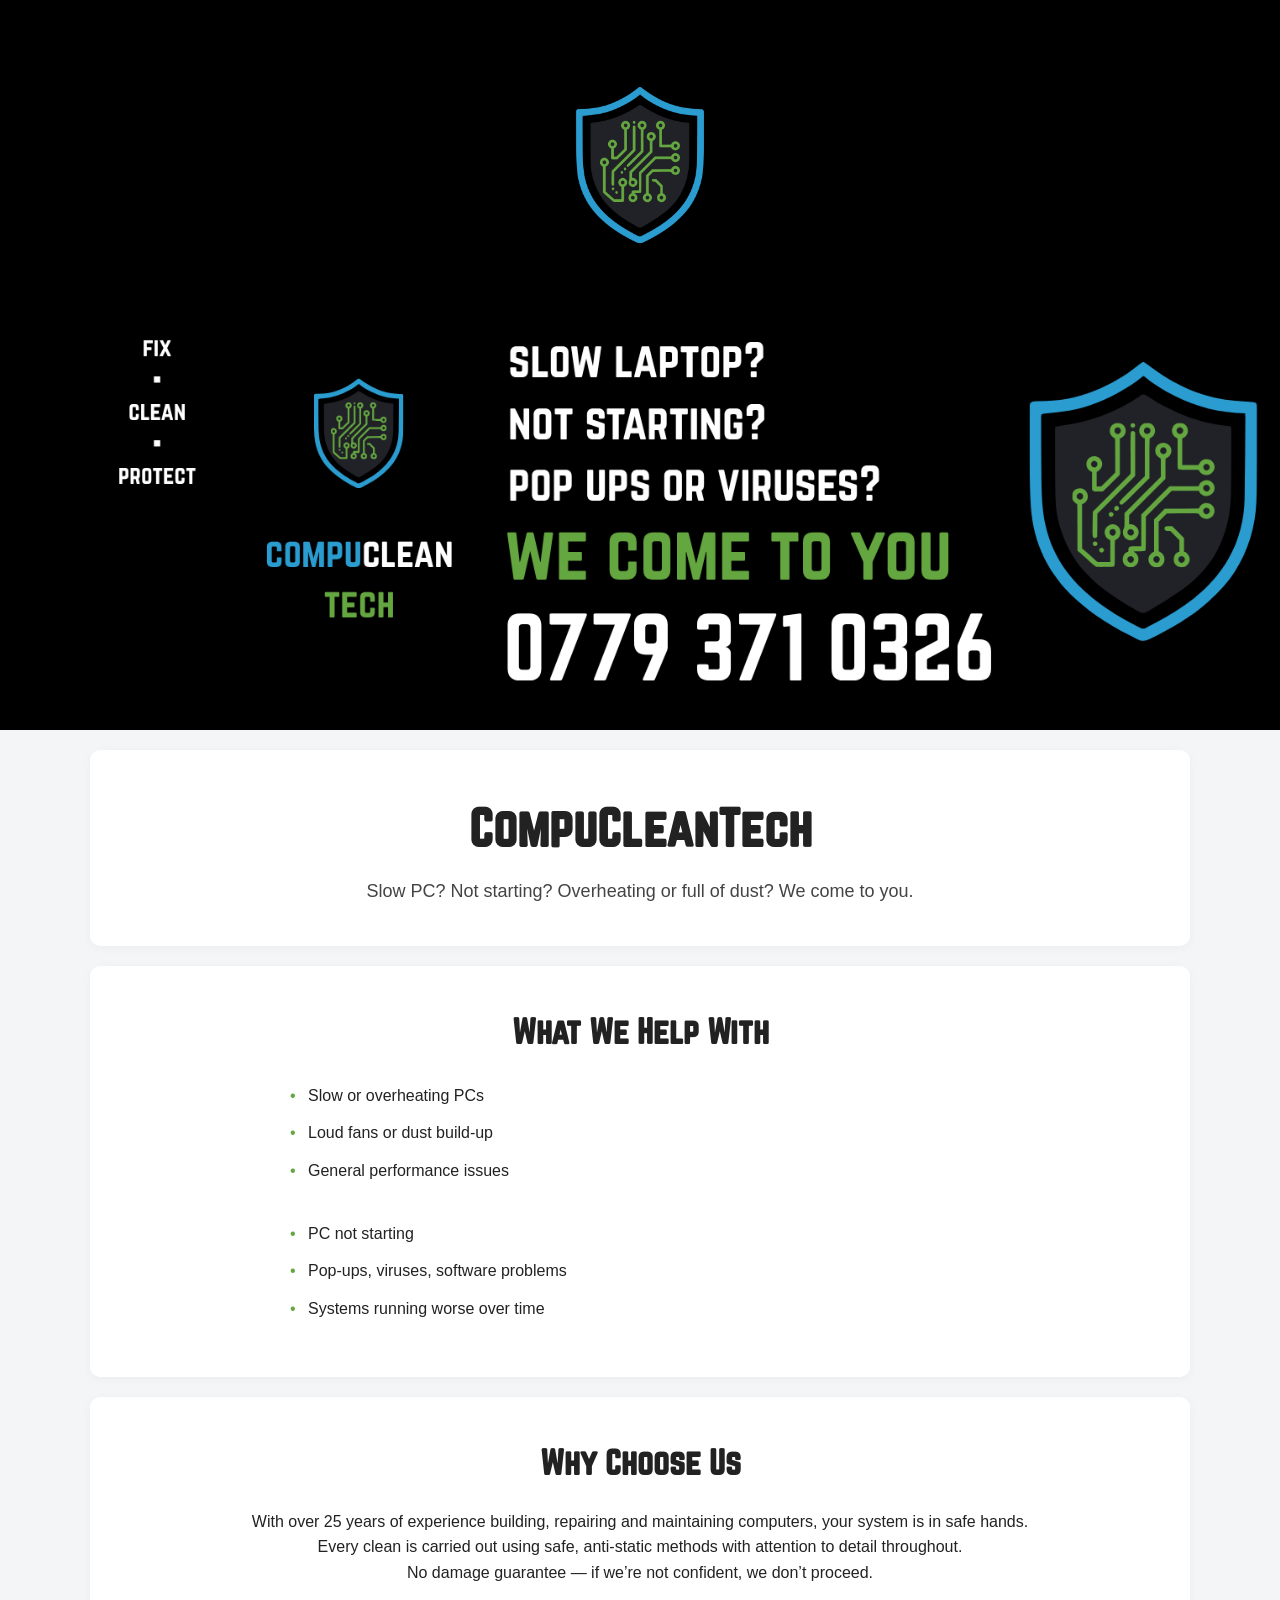
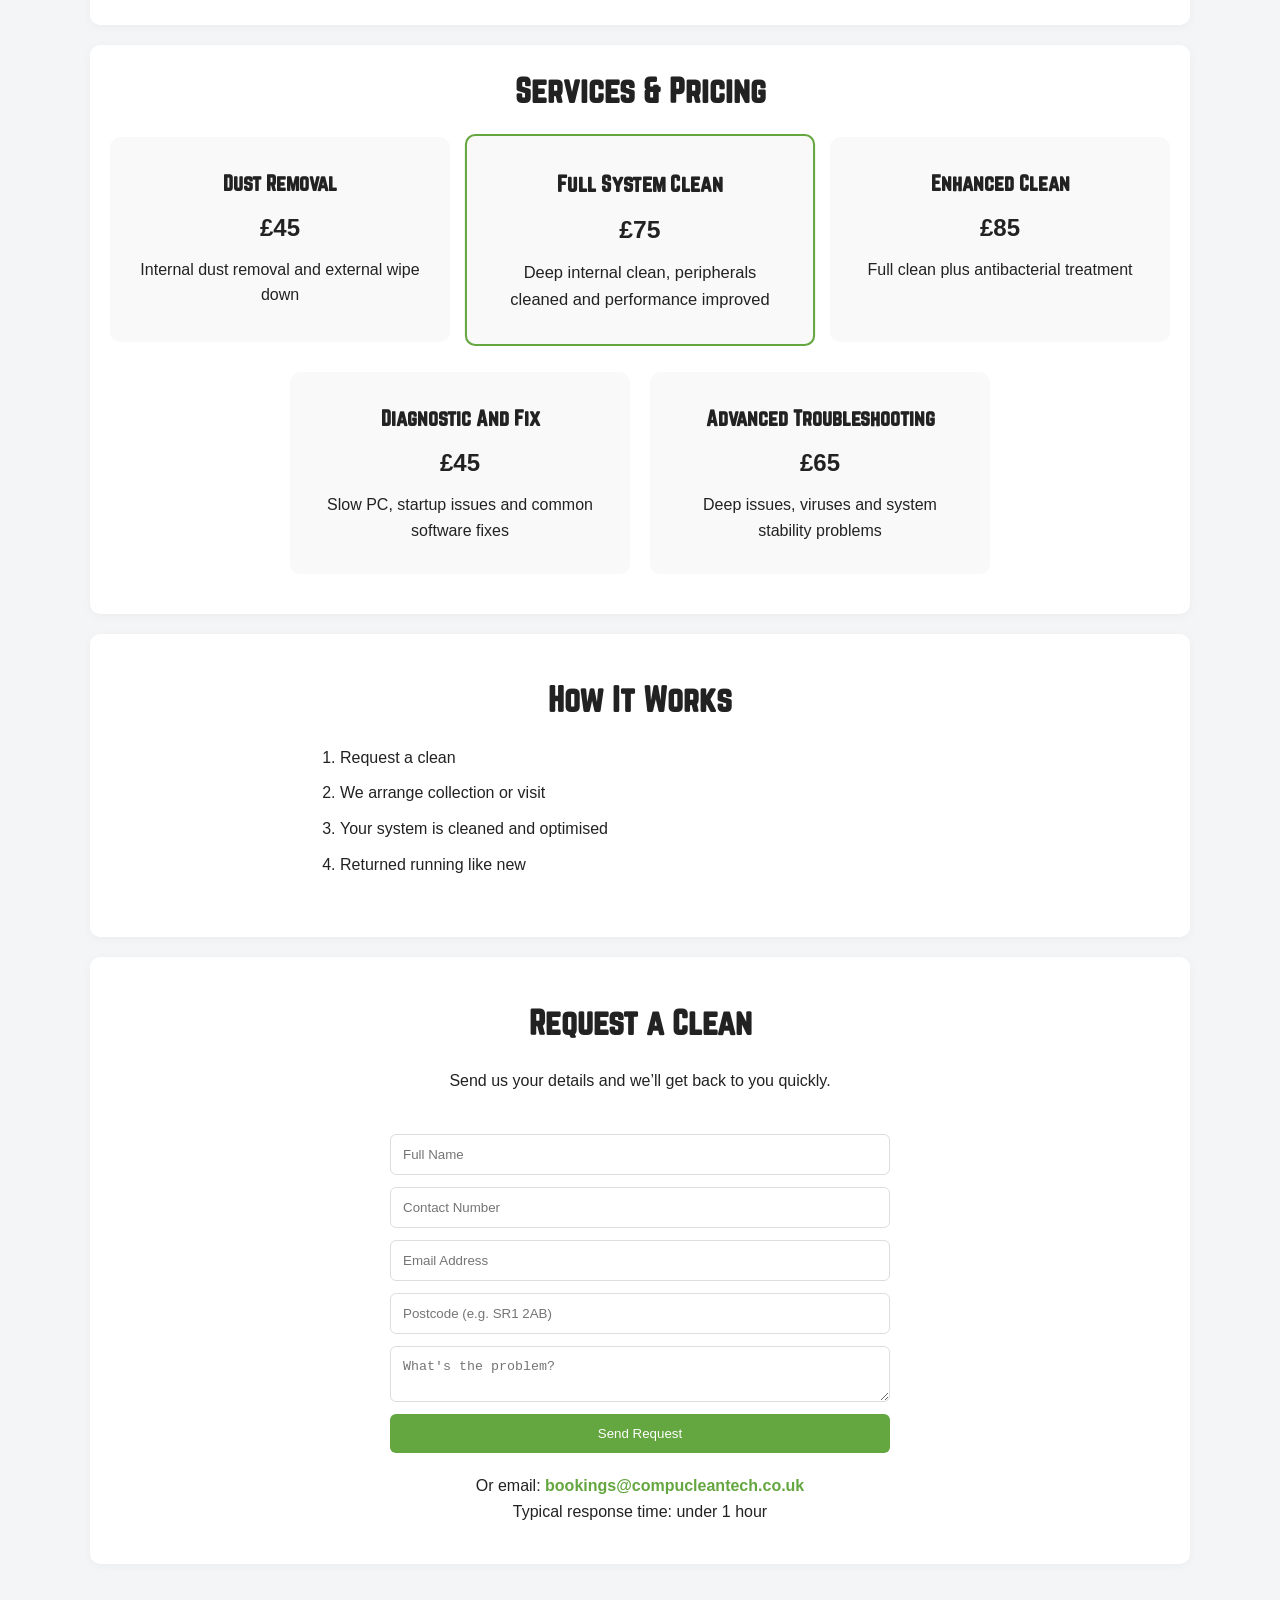
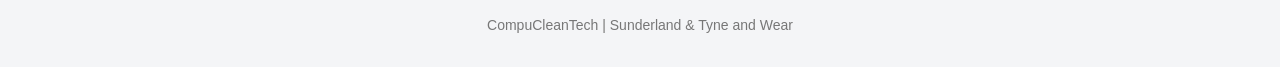
==== index.html @ 12624899 "Add files via upload" ====
<!DOCTYPE html>
<html lang="en">
<head>
  <meta charset="UTF-8">
  <meta name="viewport" content="width=device-width, initial-scale=1.0">
  <title>CompuCleanTech | Sunderland & Tyne and Wear</title>
  <link rel="stylesheet" href="css/styles.css">
</head>

<body>

<header>
  <img src="img/cct-01.png" alt="CompuCleanTech Logo" class="logo">

  <div class="banner">
    <img src="img/cct-02.png" alt="CompuCleanTech Banner">
  </div>
</header>

<section class="container">
  <h1>CompuCleanTech</h1>
  <p class="sub">Slow PC? Not starting? Overheating or full of dust? We come to you.</p>
</section>

<section class="container">
  <h2>What We Help With</h2>

  <ul>
    <li>Slow or overheating PCs</li>
    <li>Loud fans or dust build-up</li>
    <li>General performance issues</li>
  </ul>

  <ul>
    <li>PC not starting</li>
    <li>Pop-ups, viruses, software problems</li>
    <li>Systems running worse over time</li>
  </ul>
</section>

<section class="container">
  <h2>Why Choose Us</h2>

  <p>
    With over 25 years of experience building, repairing and maintaining computers, your system is in safe hands.
  </p>

  <p>
    Every clean is carried out using safe, anti-static methods with attention to detail throughout.
  </p>

  <p class="highlight">
    No damage guarantee — if we’re not confident, we don’t proceed.
  </p>
</section>

<section class="container services">
  <h2>Services & Pricing</h2>

  <div class="cards three">
    <div class="card">
      <h3>Dust Removal</h3>
      <p class="price">£45</p>
      <p>Internal dust removal and external wipe down</p>
    </div>

    <div class="card featured">
      <h3>Full System Clean</h3>
      <p class="price">£75</p>
      <p>Deep internal clean, peripherals cleaned and performance improved</p>
    </div>

    <div class="card">
      <h3>Enhanced Clean</h3>
      <p class="price">£85</p>
      <p>Full clean plus antibacterial treatment</p>
    </div>
  </div>

  <div class="cards two">
    <div class="card">
      <h3>Diagnostic And Fix</h3>
      <p class="price">£45</p>
      <p>Slow PC, startup issues and common software fixes</p>
    </div>

    <div class="card">
      <h3>Advanced Troubleshooting</h3>
      <p class="price">£65</p>
      <p>Deep issues, viruses and system stability problems</p>
    </div>
  </div>
</section>

<section class="container">
  <h2>How It Works</h2>

  <ol>
    <li>Request a clean</li>
    <li>We arrange collection or visit</li>
    <li>Your system is cleaned and optimised</li>
    <li>Returned running like new</li>
  </ol>
</section>

<section class="container contact">
  <h2>Request a Clean</h2>

  <p>Send us your details and we’ll get back to you quickly.</p>

<form name="booking_v3" data-netlify="true" hidden>
  <input type="hidden" name="form-name" value="booking_v3">
</form>

<form name="booking_v3" method="POST" action="/thank-you.html">

  <input type="hidden" name="form-name" value="booking_v3">

  <input type="text" name="full-name" placeholder="Full Name" required>

  <input type="tel" name="phone" placeholder="Contact Number" required>

  <input type="email" name="email" placeholder="Email Address" required>

  <input type="text" name="postcode" placeholder="Postcode (e.g. SR1 2AB)" required>

  <textarea name="problem" placeholder="What's the problem?" required></textarea>

  <button type="submit">Send Request</button>

</form>

  <p>
    Or email: 
    <a href="mailto:bookings@compucleantech.co.uk">
      bookings@compucleantech.co.uk
    </a>
  </p>

  <p>Typical response time: under 1 hour</p>
</section>

<footer>
  <p>CompuCleanTech | Sunderland & Tyne and Wear</p>
</footer>

</body>
</html>
---- css/styles.css ----
@font-face {
  font-family: 'Norwester';
  src: url('./font/norwester.otf') format('opentype');
}

/* RESET */
* {
  margin: 0;
  padding: 0;
  box-sizing: border-box;
}

html, body {
  width: 100%;
  margin: 0;
  padding: 0;
  overflow-x: hidden;
}

/* BASE */
body {
  font-family: Arial, sans-serif;
  line-height: 1.6;
  color: #222;
  background: #f4f5f7;
  text-align: center;
}

/* HEADER */
header {
  background: #000;
  width: 100%;
  padding: 40px 0 0 0;
}

.logo {
  width: 250px;
  height: 250px;
  object-fit: contain;
  display: block;
  margin: 0 auto 20px auto;
}

/* BANNER */
.banner {
  width: 100%;
  background: #000;
}

.banner img {
  width: 100%;
  height: auto;
  max-height: 420px;
  object-fit: contain;
  display: block;
}

/* CONTAINER */
.container {
  max-width: 1100px;
  margin: 20px auto;
  padding: 40px 20px;
  background: #fff;
  border-radius: 10px;
  box-shadow: 0 2px 10px rgba(0,0,0,0.04);
}

/* TYPOGRAPHY */
h1, h2, h3 {
  font-family: 'Norwester', Arial, sans-serif;
}

h1 {
  font-size: 48px;
  margin-bottom: 10px;
}

h2 {
  font-size: 32px;
  margin-bottom: 20px;
}

h3 {
  font-size: 20px;
  margin-bottom: 10px;
}

.sub {
  font-size: 18px;
  color: #444;
}

/* LISTS */
ul {
  list-style: none;
  text-align: left;
  max-width: 700px;
  margin: 10px auto;
}

ul li {
  padding: 6px 0 6px 18px;
  position: relative;
}

ul li::before {
  content: "•";
  position: absolute;
  left: 0;
  color: #64a640;
}

ul + ul {
  margin-top: 25px;
}

/* SERVICES */
.services {
  padding-top: 20px;
}

.cards {
  display: grid;
  gap: 20px;
  margin-top: 20px;
}

.cards.three {
  grid-template-columns: repeat(3, 1fr);
}

.cards.two {
  grid-template-columns: repeat(2, 1fr);
  max-width: 700px;
  margin: 30px auto 0;
}

.card {
  background: #f9f9f9;
  padding: 30px;
  border-radius: 10px;
  transition: 0.2s ease;
}

.card:hover {
  transform: translateY(-5px);
  box-shadow: 0 10px 25px rgba(0,0,0,0.08);
}

.card.featured {
  border: 2px solid #64a640;
  transform: scale(1.03);
}

.price {
  font-size: 24px;
  font-weight: bold;
  margin: 10px 0;
}

/* PROCESS */
ol {
  text-align: left;
  max-width: 600px;
  margin: 20px auto;
}

ol li {
  margin-bottom: 10px;
}

/* FORM */
form {
  display: flex;
  flex-direction: column;
  gap: 12px;
  max-width: 500px;
  margin: 20px auto;
}

input, textarea {
  padding: 12px;
  border: 1px solid #ddd;
  border-radius: 6px;
  width: 100%;
}

button {
  background: #64a640;
  color: #fff;
  border: none;
  padding: 12px;
  border-radius: 6px;
  cursor: pointer;
}

button:hover {
  background: #4f8a34;
}

/* CONTACT LINK */
.contact a {
  color: #64a640;
  font-weight: bold;
  text-decoration: none;
}

/* FOOTER */
footer {
  text-align: center;
  padding: 30px 20px;
  font-size: 14px;
  color: #777;
}

/* RESPONSIVE */
@media (max-width: 900px) {
  .cards.three {
    grid-template-columns: 1fr;
  }

  .cards.two {
    grid-template-columns: 1fr;
  }

  h1 {
    font-size: 36px;
  }

  h2 {
    font-size: 26px;
  }

  .logo {
    width: 180px;
    height: 180px;
  }
}
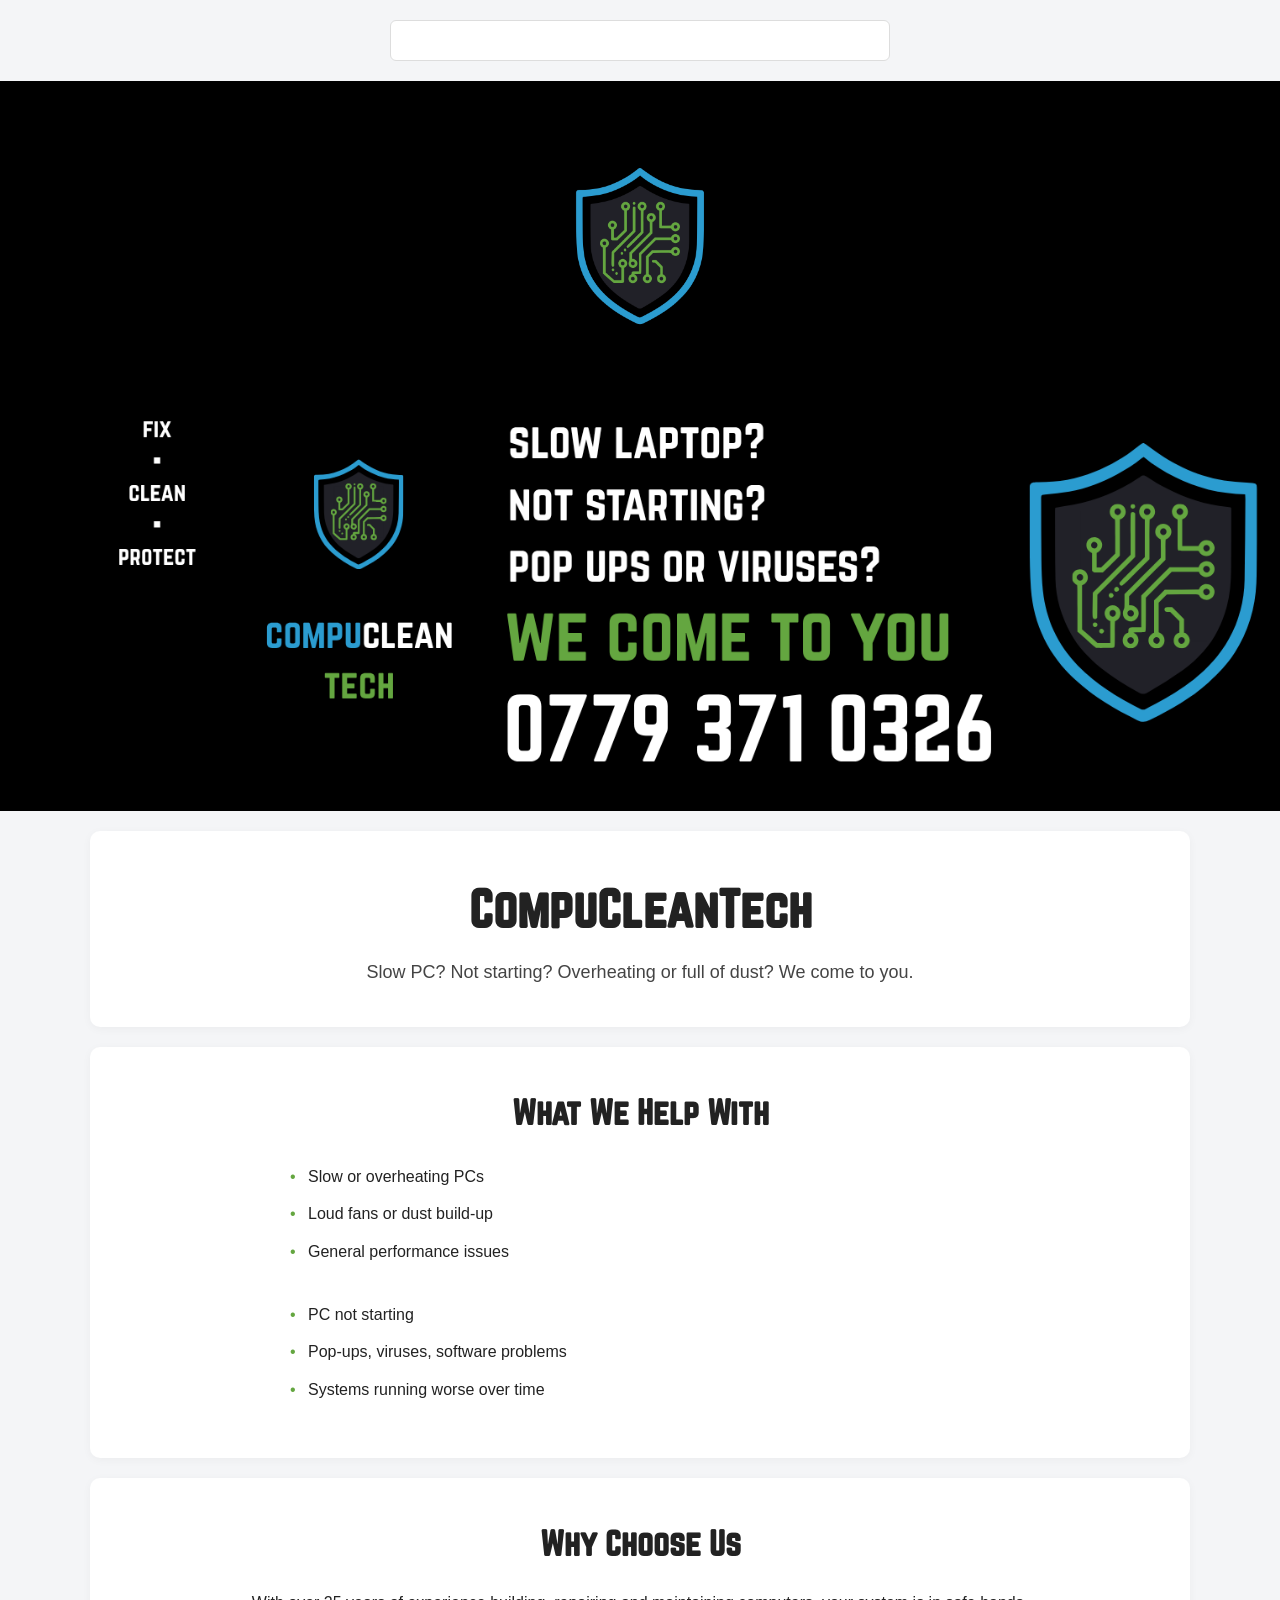
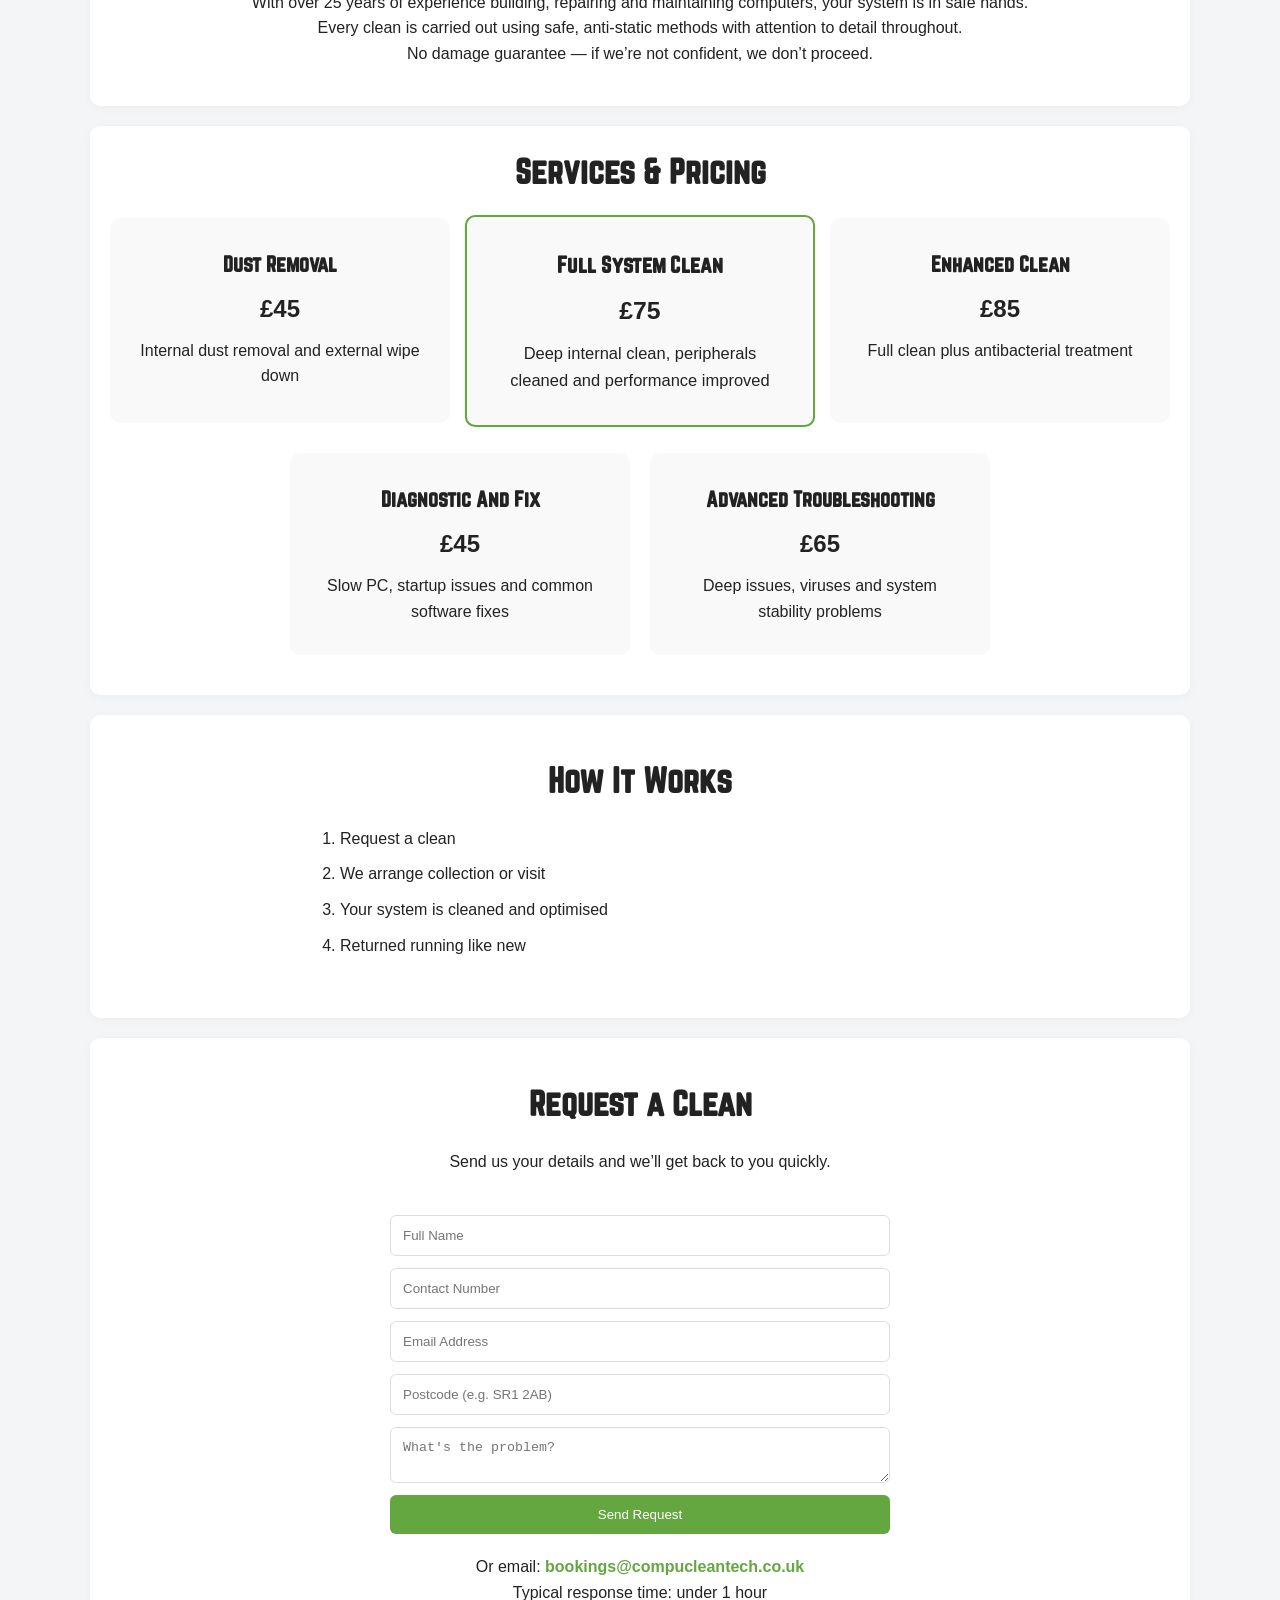
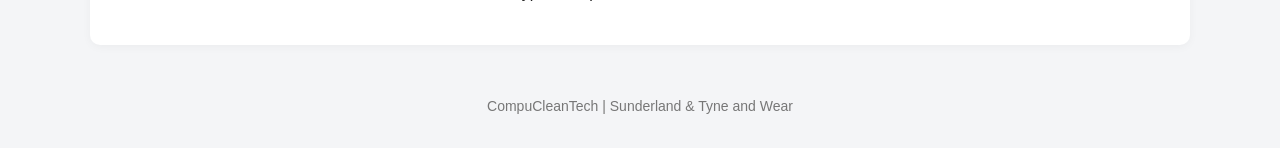
==== commit c4476388: "Add files via upload" ====
--- a/index.html
+++ b/index.html
@@ -1,3 +1,8 @@
+<form name="test-form" method="POST" data-netlify="true">
+  <input type="hidden" name="form-name" value="test-form">
+  <input type="text" name="test" />
+</form>
+
 <!DOCTYPE html>
 <html lang="en">
 <head>
@@ -108,7 +113,7 @@
 
   <p>Send us your details and we’ll get back to you quickly.</p>
 
-<form name="booking_v3" data-netlify="true" hidden>
+<form name="booking_v3" data-netlify="true" netlify>
   <input type="hidden" name="form-name" value="booking_v3">
 </form>
 
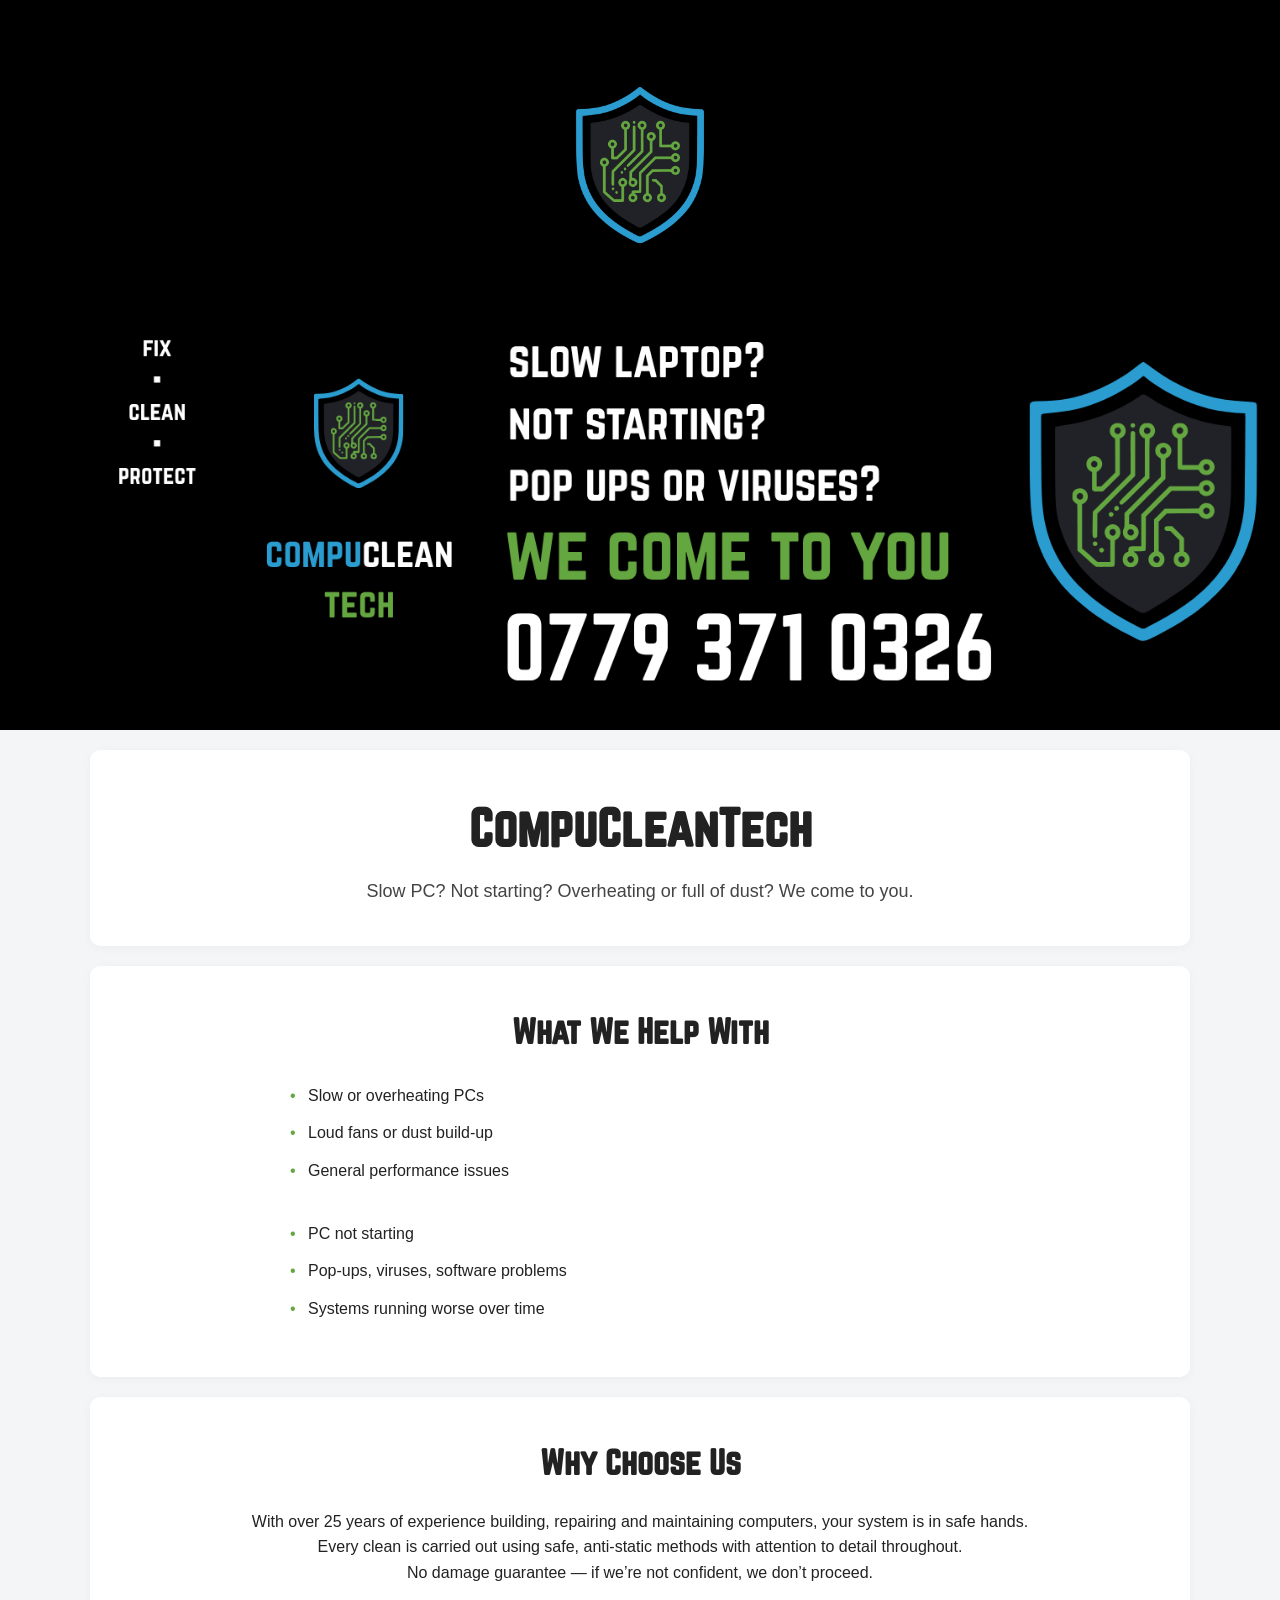
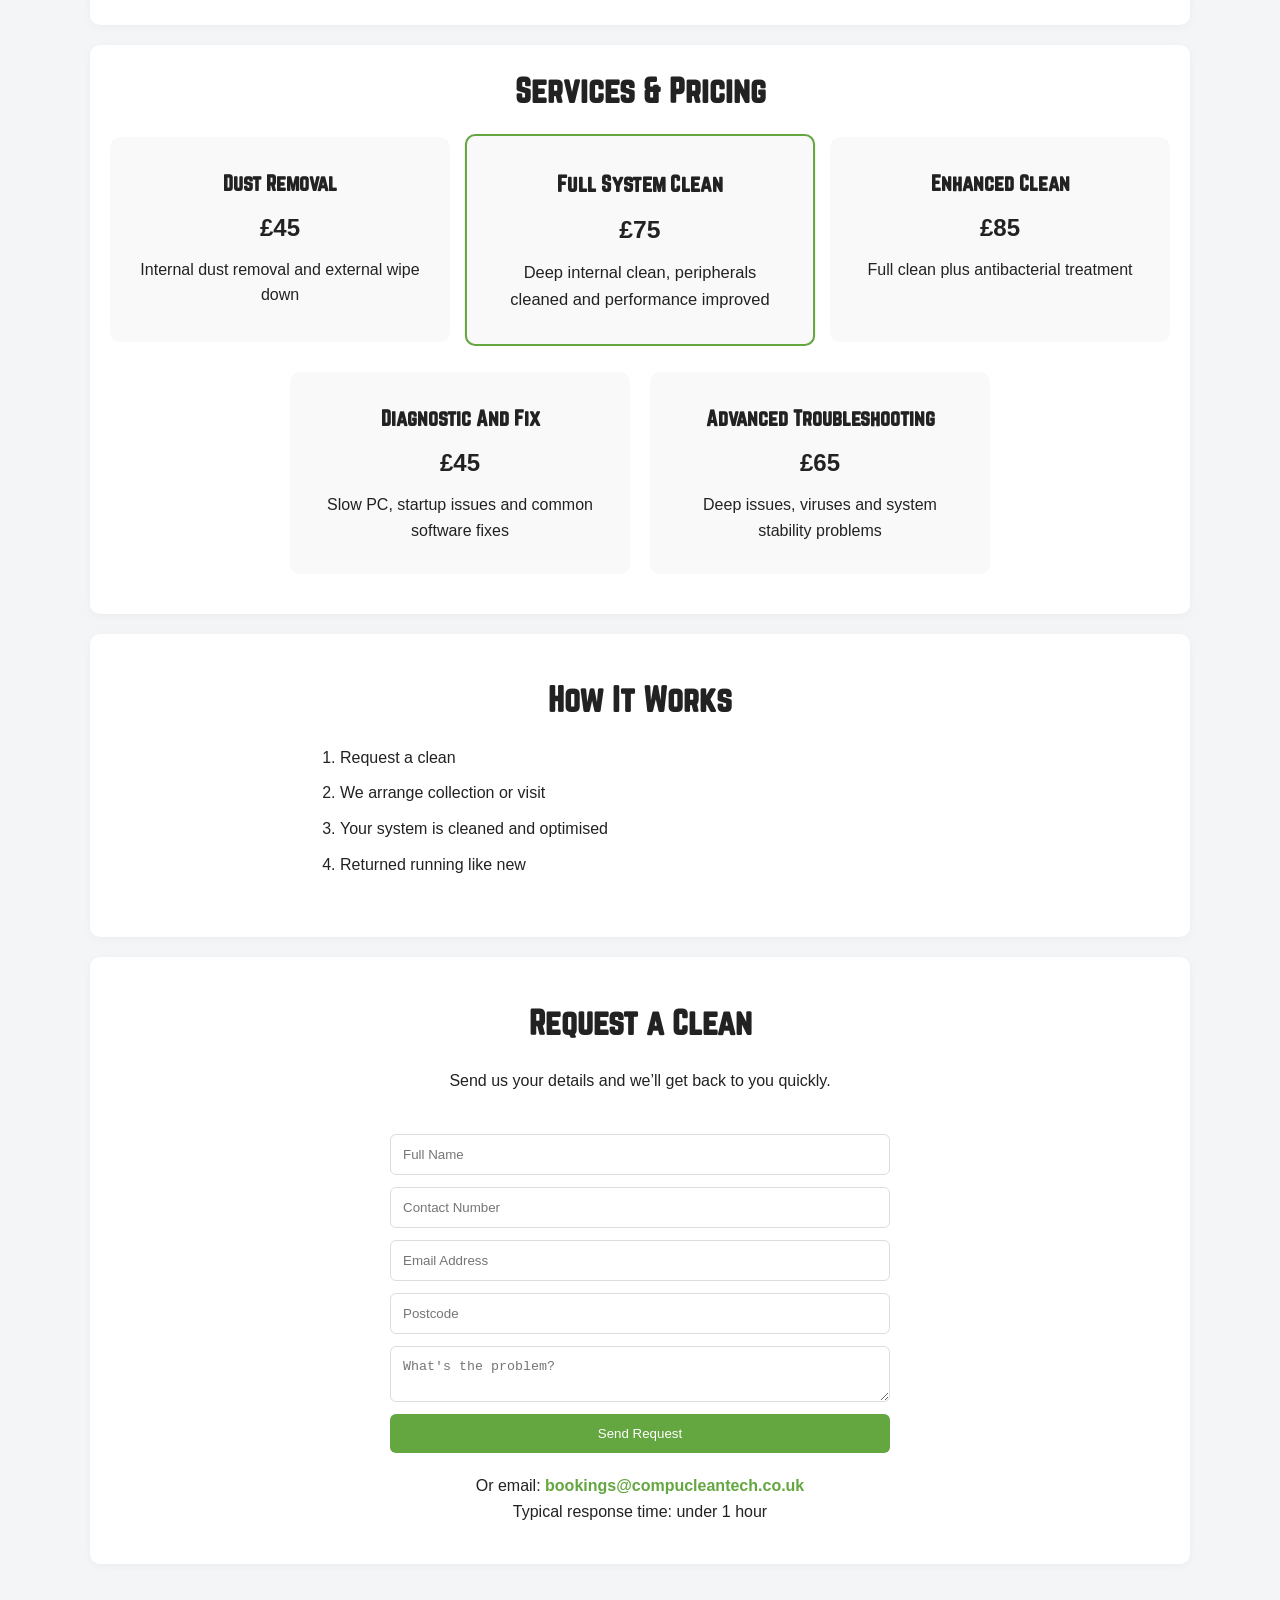
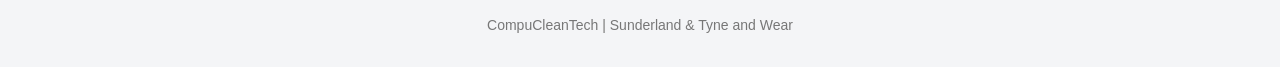
==== commit 862f24ff: "Add files via upload" ====
--- a/index.html
+++ b/index.html
@@ -1,8 +1,3 @@
-<form name="test-form" method="POST" data-netlify="true">
-  <input type="hidden" name="form-name" value="test-form">
-  <input type="text" name="test" />
-</form>
-
 <!DOCTYPE html>
 <html lang="en">
 <head>
@@ -117,19 +112,19 @@
   <input type="hidden" name="form-name" value="booking_v3">
 </form>
 
-<form name="booking_v3" method="POST" action="/thank-you.html">
+<form name="booking_v3" method="POST" action="/thank-you">
 
   <input type="hidden" name="form-name" value="booking_v3">
 
-  <input type="text" name="full-name" placeholder="Full Name" required>
+ <input type="text" name="fullname" placeholder="Full Name" required>
 
-  <input type="tel" name="phone" placeholder="Contact Number" required>
+<input type="tel" name="phone" placeholder="Contact Number" required>
 
-  <input type="email" name="email" placeholder="Email Address" required>
+<input type="email" name="email" placeholder="Email Address" required>
 
-  <input type="text" name="postcode" placeholder="Postcode (e.g. SR1 2AB)" required>
+<input type="text" name="postcode" placeholder="Postcode" required>
 
-  <textarea name="problem" placeholder="What's the problem?" required></textarea>
+<textarea name="problem" placeholder="What's the problem?" required></textarea>
 
   <button type="submit">Send Request</button>
 
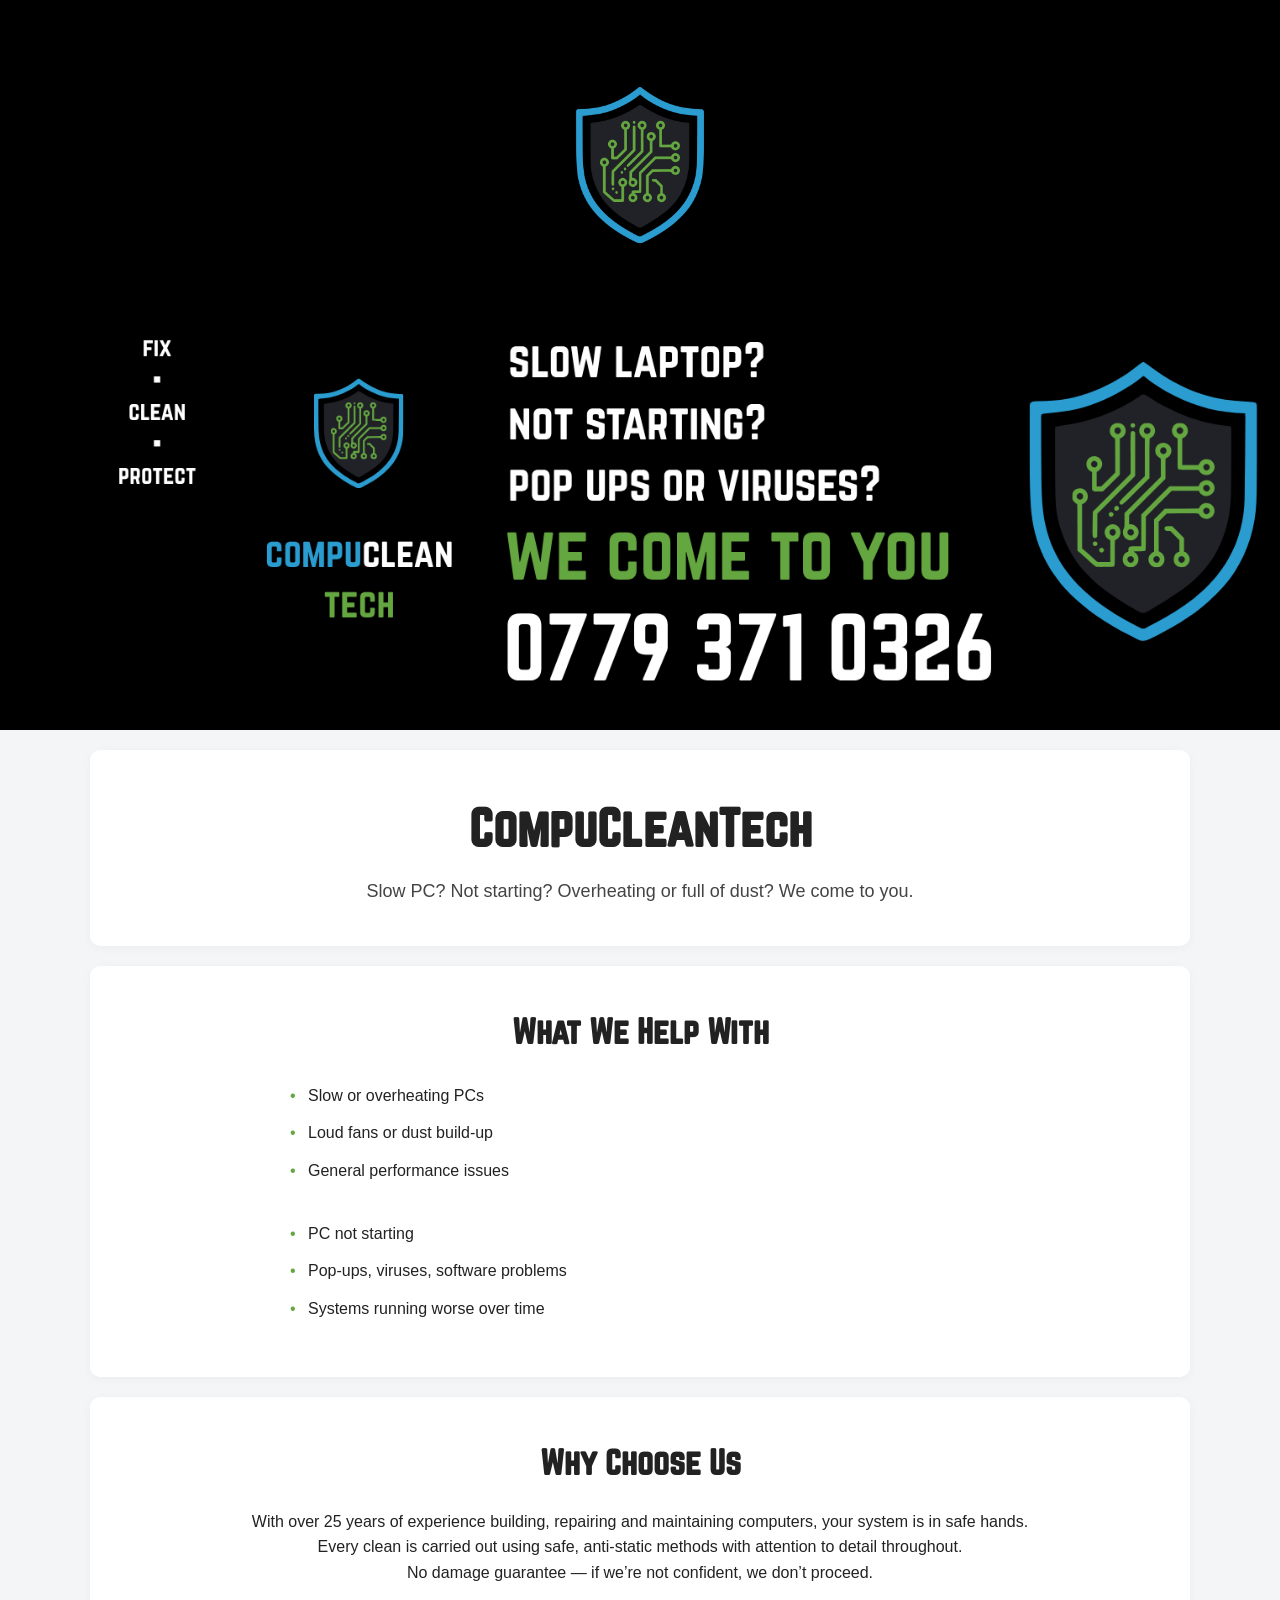
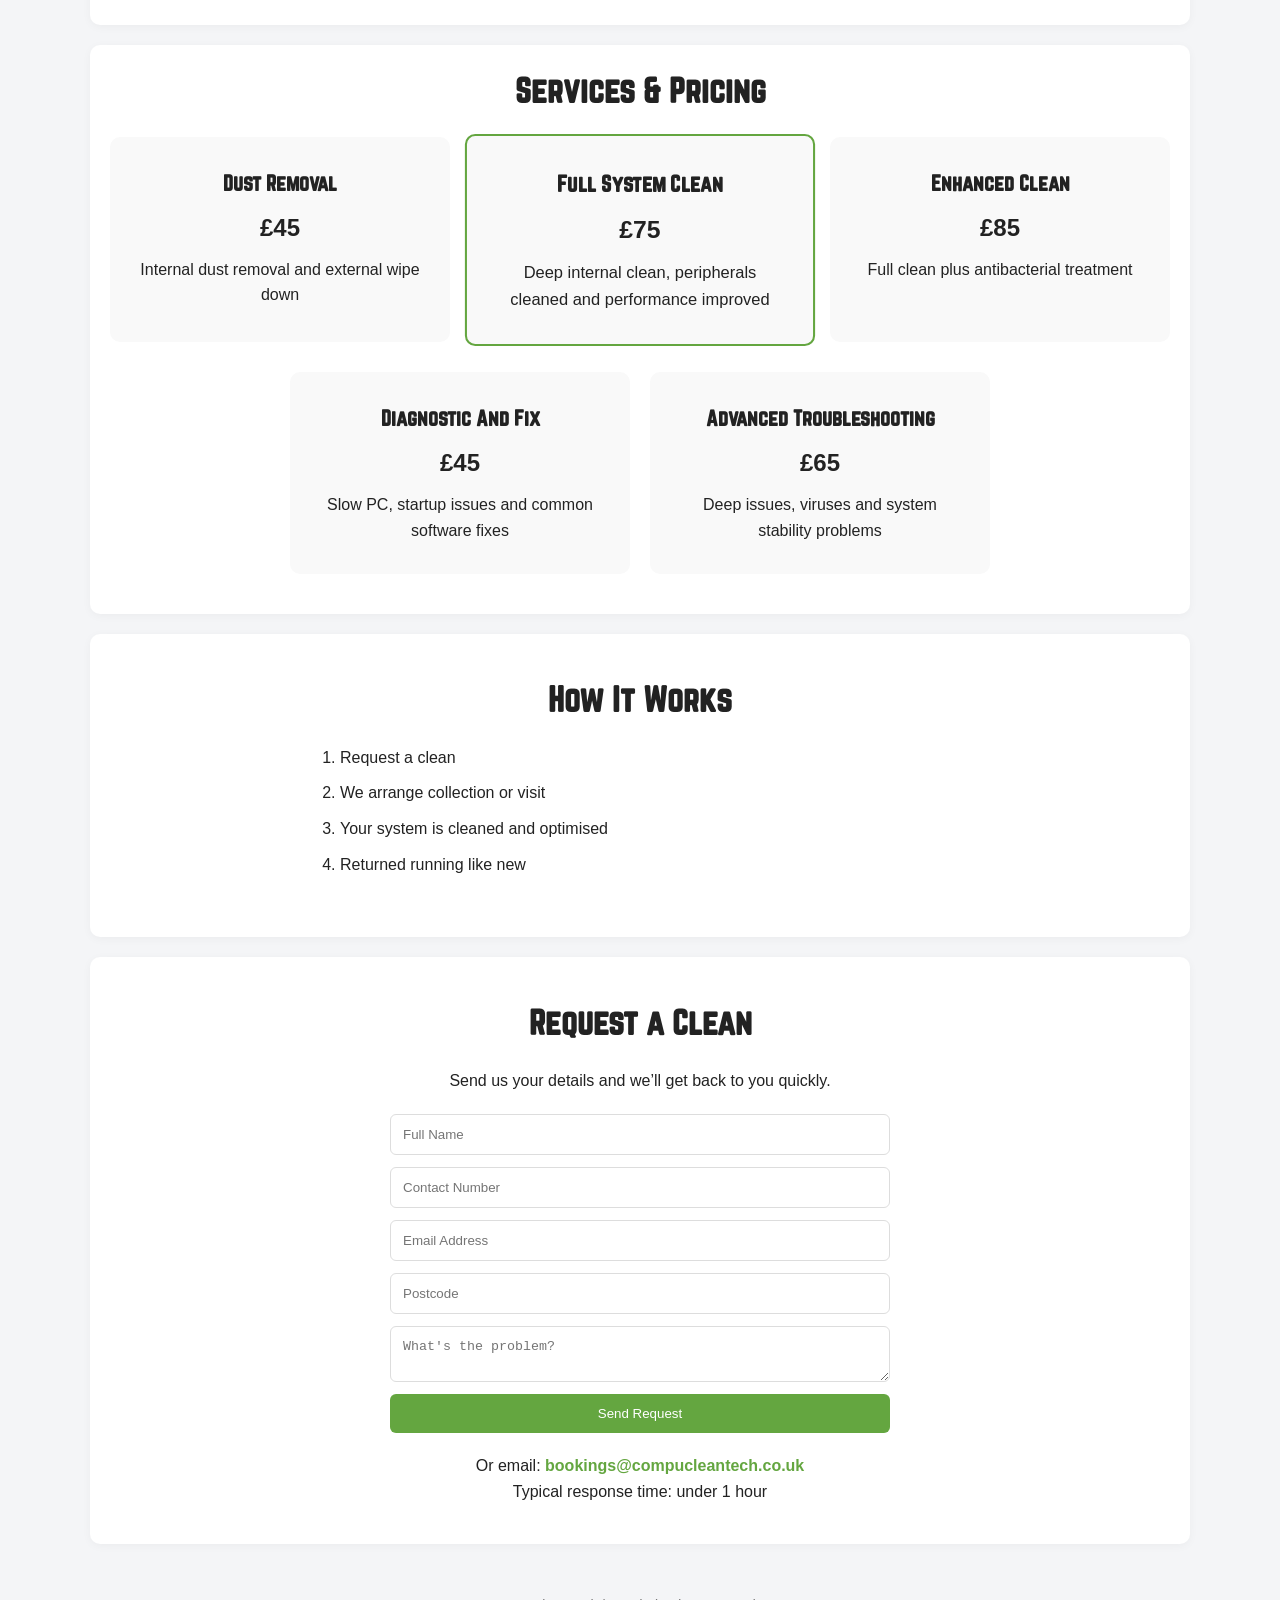
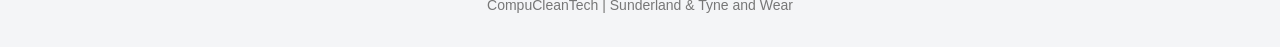
==== commit 1fd08928: "Add files via upload" ====
--- a/index.html
+++ b/index.html
@@ -108,23 +108,19 @@
 
   <p>Send us your details and we’ll get back to you quickly.</p>
 
-<form name="booking_v3" data-netlify="true" netlify>
-  <input type="hidden" name="form-name" value="booking_v3">
-</form>
-
-<form name="booking_v3" method="POST" action="/thank-you">
+<form name="booking_v3" method="POST" data-netlify="true" action="/thank-you">
 
   <input type="hidden" name="form-name" value="booking_v3">
 
- <input type="text" name="fullname" placeholder="Full Name" required>
+  <input type="text" name="fullname" placeholder="Full Name" required>
 
-<input type="tel" name="phone" placeholder="Contact Number" required>
+  <input type="tel" name="phone" placeholder="Contact Number" required>
 
-<input type="email" name="email" placeholder="Email Address" required>
+  <input type="email" name="email" placeholder="Email Address" required>
 
-<input type="text" name="postcode" placeholder="Postcode" required>
+  <input type="text" name="postcode" placeholder="Postcode" required>
 
-<textarea name="problem" placeholder="What's the problem?" required></textarea>
+  <textarea name="problem" placeholder="What's the problem?" required></textarea>
 
   <button type="submit">Send Request</button>
 
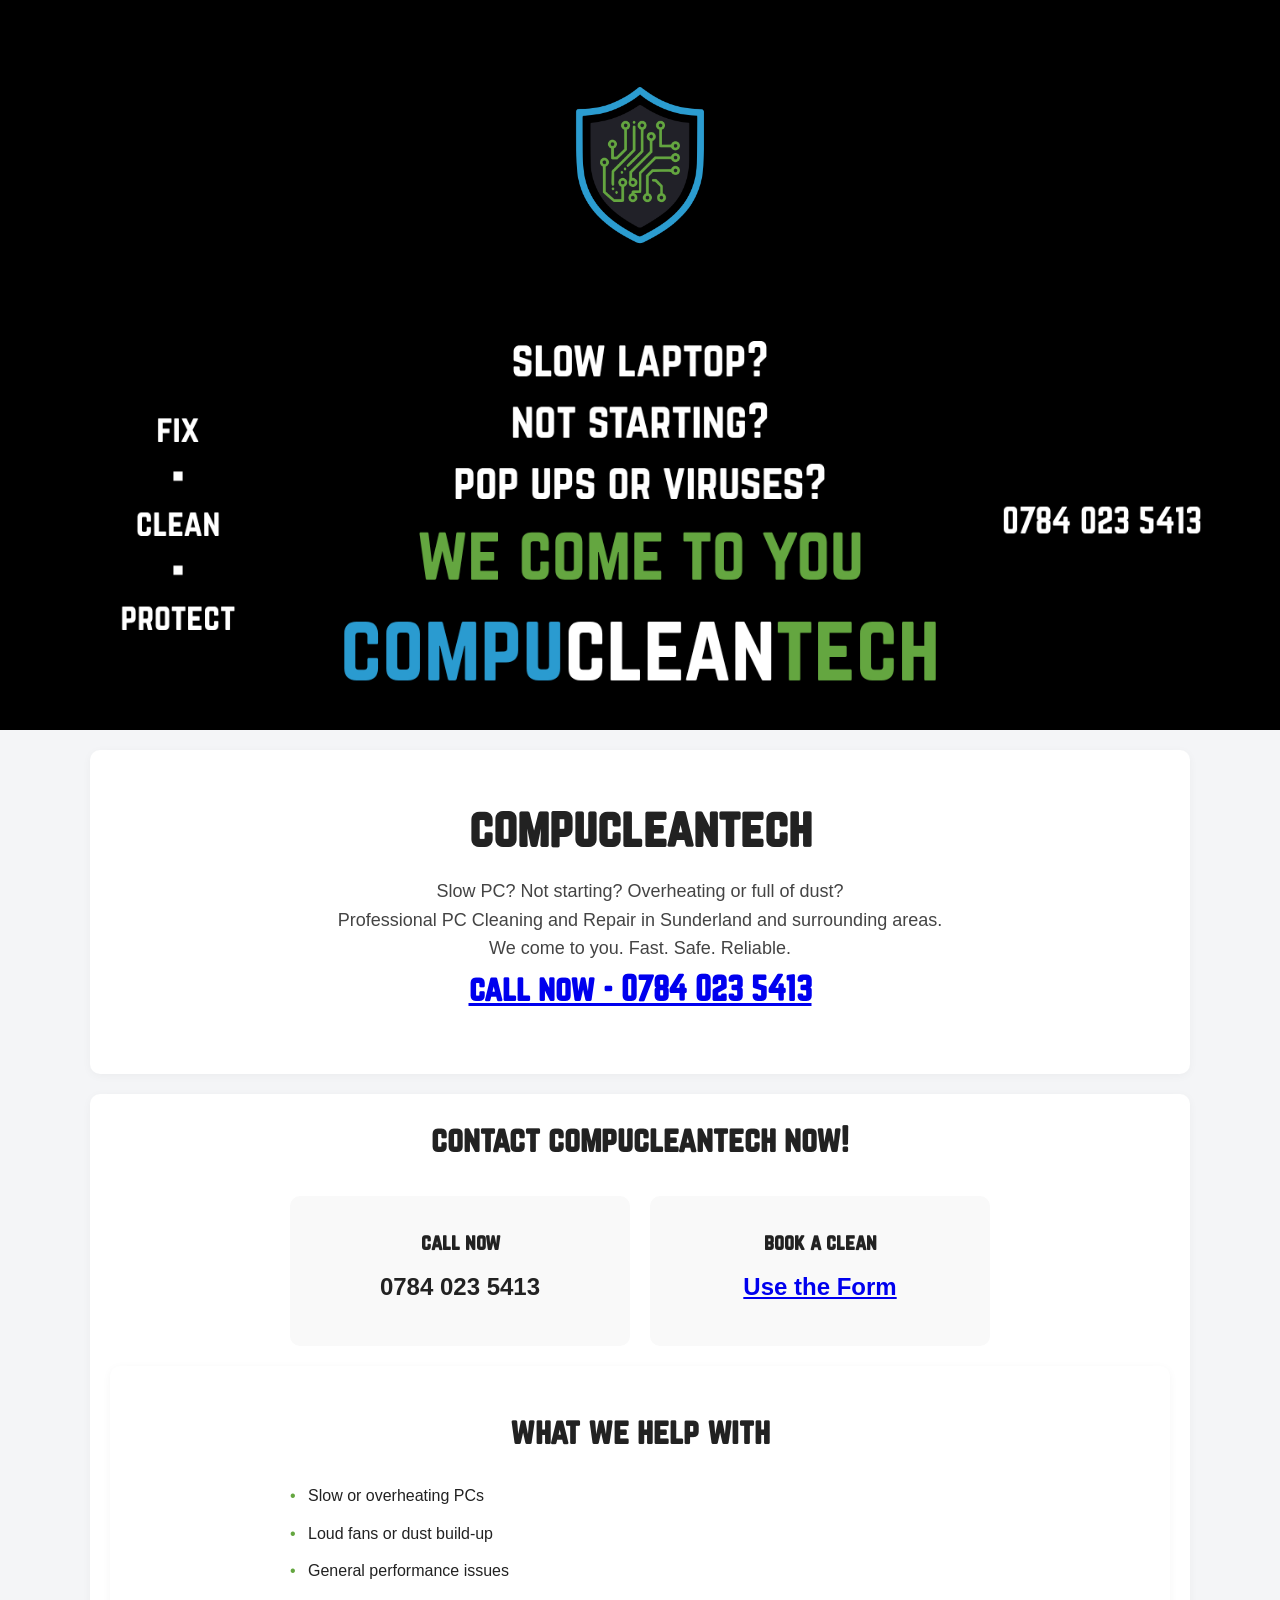
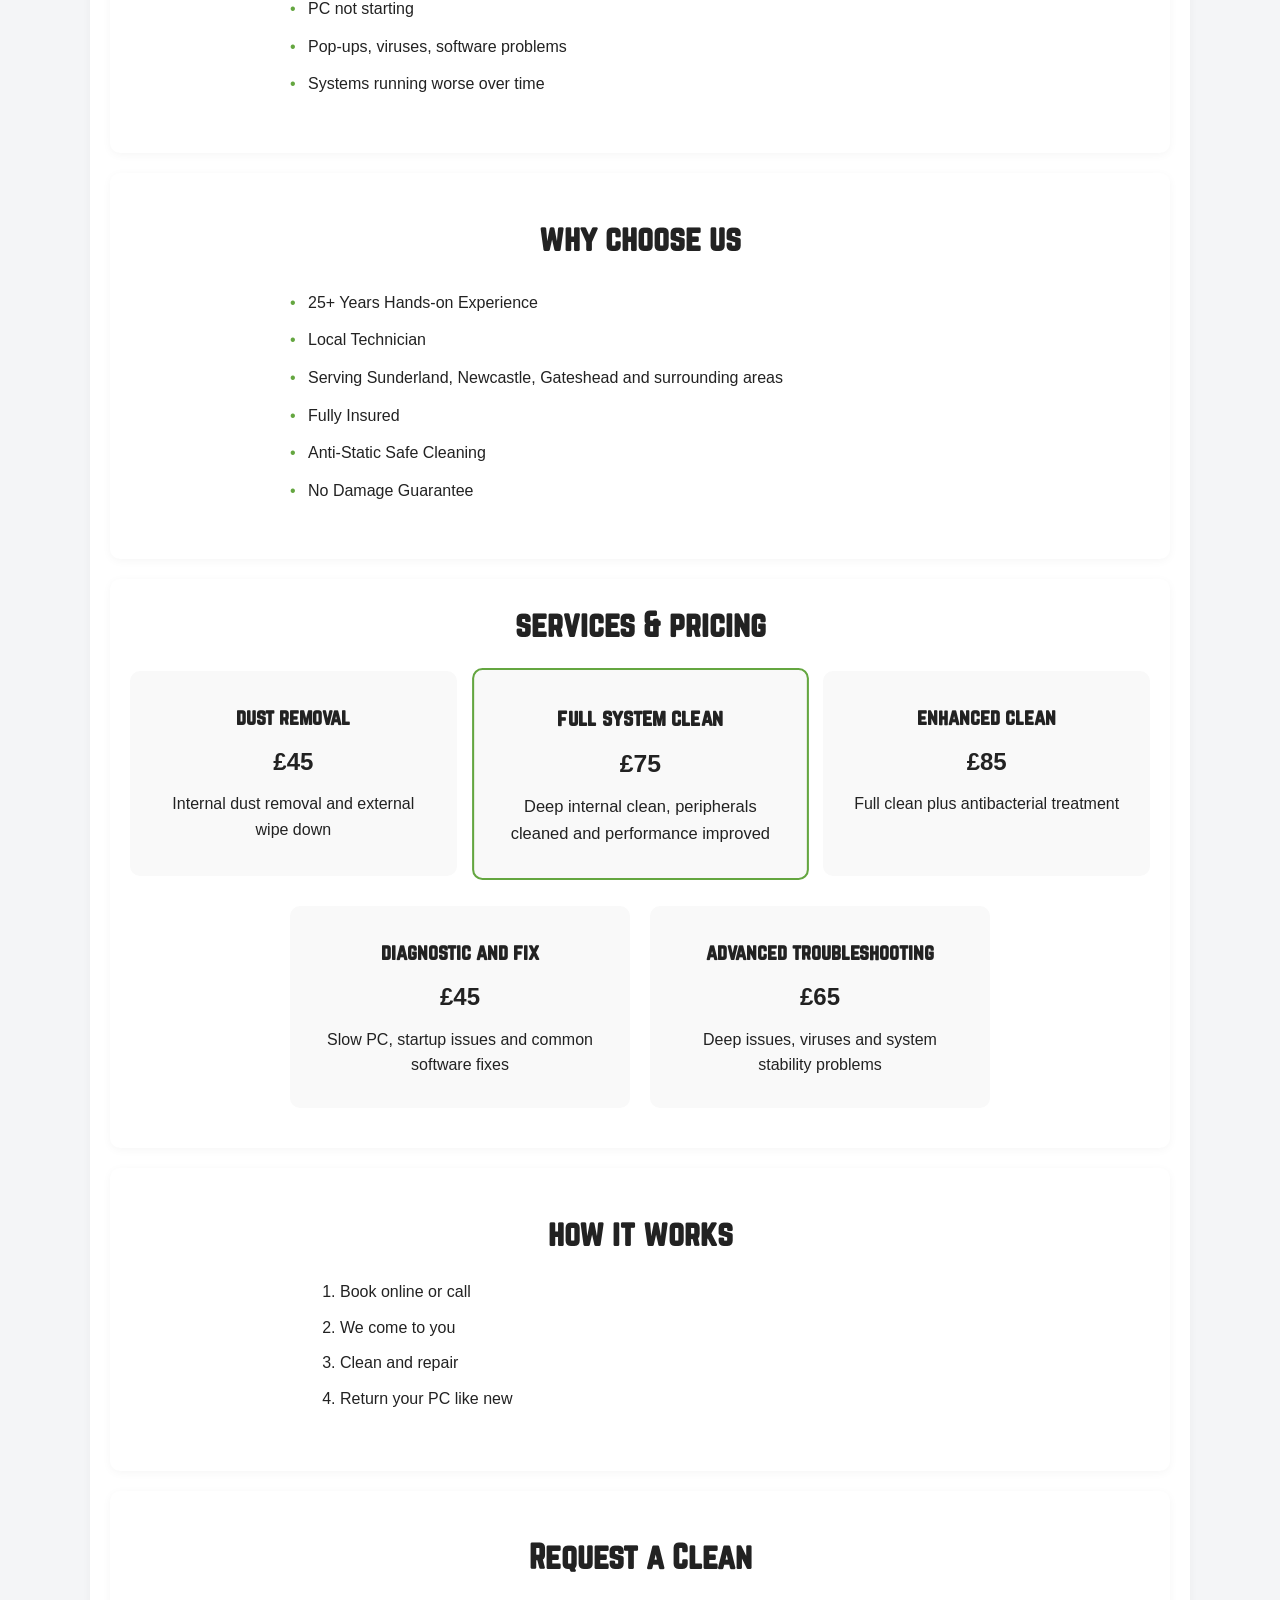
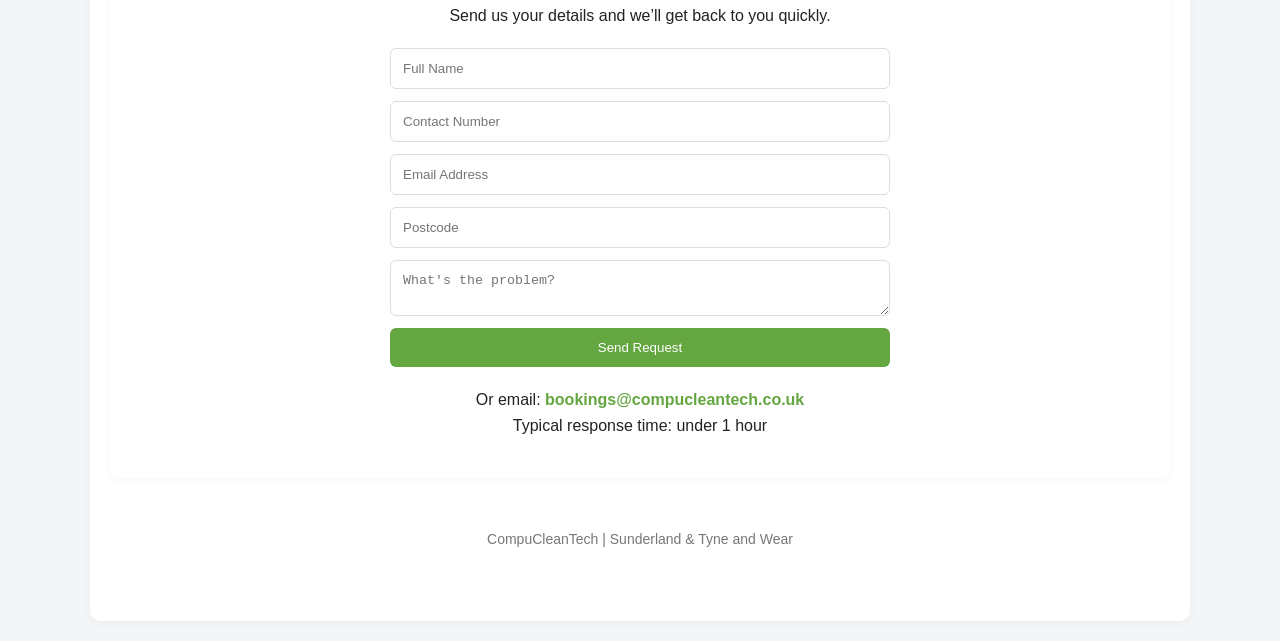
==== commit cb6ccd90: "Add files via upload" ====
--- a/index.html
+++ b/index.html
@@ -11,27 +11,43 @@
 
 <header>
   <img src="img/cct-01.png" alt="CompuCleanTech Logo" class="logo">
-
   <div class="banner">
     <img src="img/cct-02.png" alt="CompuCleanTech Banner">
   </div>
 </header>
 
 <section class="container">
-  <h1>CompuCleanTech</h1>
-  <p class="sub">Slow PC? Not starting? Overheating or full of dust? We come to you.</p>
+  <h1>compucleantech</h1>
+  <p class="sub">Slow PC? Not starting? Overheating or full of dust?</p>
+  <p class="sub">Professional PC Cleaning and Repair in Sunderland and surrounding areas.</p>
+  <p class="sub">We come to you. Fast. Safe. Reliable.</p>
+<h2><a href="tel:07840235413">call now - 0784 023 5413</a></h2>
 </section>
 
+<section class="container services">
+  <h2>contact compucleantech now!</h2>
+
+  <div class="cards two">
+    <div class="card">
+      <h3>call now</h3>
+      <p class="price">0784 023 5413</p>
+    </div>
+
+    <div class="card">
+      <h3>book a clean</h3>
+<a href="#contact">
+  <p class="price">Use the Form</p>
+</a>
+    </div>
+  </div>
+
 <section class="container">
-  <h2>What We Help With</h2>
+  <h2>what we help with</h2>
 
   <ul>
     <li>Slow or overheating PCs</li>
     <li>Loud fans or dust build-up</li>
     <li>General performance issues</li>
-  </ul>
-
-  <ul>
     <li>PC not starting</li>
     <li>Pop-ups, viruses, software problems</li>
     <li>Systems running worse over time</li>
@@ -39,39 +55,36 @@
 </section>
 
 <section class="container">
-  <h2>Why Choose Us</h2>
+  <h2>why choose us</h2>
 
-  <p>
-    With over 25 years of experience building, repairing and maintaining computers, your system is in safe hands.
-  </p>
-
-  <p>
-    Every clean is carried out using safe, anti-static methods with attention to detail throughout.
-  </p>
-
-  <p class="highlight">
-    No damage guarantee — if we’re not confident, we don’t proceed.
-  </p>
+  <ul>
+    <li>25+ Years Hands-on Experience</li>
+    <li>Local Technician</li>
+    <li>Serving Sunderland, Newcastle, Gateshead and surrounding areas</li>
+    <li>Fully Insured</li>
+    <li>Anti-Static Safe Cleaning</li>
+    <li>No Damage Guarantee</li>
+  </ul>
 </section>
 
 <section class="container services">
-  <h2>Services & Pricing</h2>
+  <h2>services & pricing</h2>
 
   <div class="cards three">
     <div class="card">
-      <h3>Dust Removal</h3>
+      <h3>dust removal</h3>
       <p class="price">£45</p>
       <p>Internal dust removal and external wipe down</p>
     </div>
 
     <div class="card featured">
-      <h3>Full System Clean</h3>
+      <h3>full system clean</h3>
       <p class="price">£75</p>
       <p>Deep internal clean, peripherals cleaned and performance improved</p>
     </div>
 
     <div class="card">
-      <h3>Enhanced Clean</h3>
+      <h3>enhanced clean</h3>
       <p class="price">£85</p>
       <p>Full clean plus antibacterial treatment</p>
     </div>
@@ -79,13 +92,13 @@
 
   <div class="cards two">
     <div class="card">
-      <h3>Diagnostic And Fix</h3>
+      <h3>diagnostic and fix</h3>
       <p class="price">£45</p>
       <p>Slow PC, startup issues and common software fixes</p>
     </div>
 
     <div class="card">
-      <h3>Advanced Troubleshooting</h3>
+      <h3>advanced troubleshooting</h3>
       <p class="price">£65</p>
       <p>Deep issues, viruses and system stability problems</p>
     </div>
@@ -93,17 +106,17 @@
 </section>
 
 <section class="container">
-  <h2>How It Works</h2>
+  <h2>how it works</h2>
 
   <ol>
-    <li>Request a clean</li>
-    <li>We arrange collection or visit</li>
-    <li>Your system is cleaned and optimised</li>
-    <li>Returned running like new</li>
+    <li>Book online or call</li>
+    <li>We come to you</li>
+    <li>Clean and repair</li>
+    <li>Return your PC like new</li>
   </ol>
 </section>
 
-<section class="container contact">
+<section id="contact" class="container contact">
   <h2>Request a Clean</h2>
 
   <p>Send us your details and we’ll get back to you quickly.</p>
